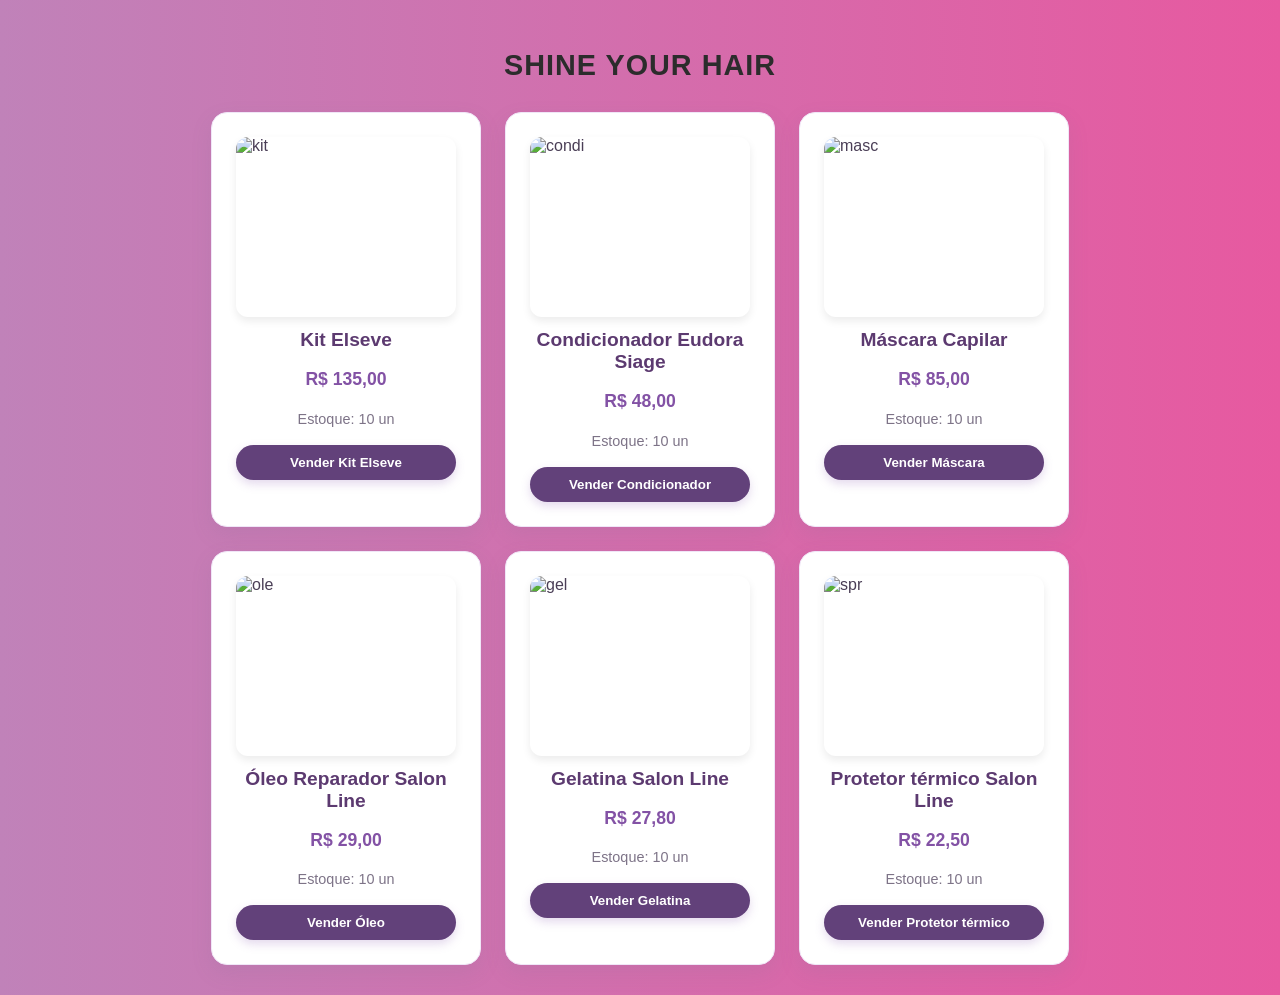
==== index.html @ 33eb519c "Add files via upload" ====
<!DOCTYPE html>
<html lang="pt-br">
<head>
    <meta charset="UTF-8">
    <meta name="viewport" content="width=device-width, initial-scale=1.0">
    <title>LOJA DE COSMÉTICOS</title>
    <link rel="stylesheet" href="style.css"> 

<body>

    <h1>SHINE YOUR HAIR</h1>

    <div class="container-produtos">
        <div class="card-produto">
            <img src="image/Kit Elseve Collagen Lifter 💜 Shampoo + Condicionador + Máscara + Creme + Leave-in (Versão 400ml).jpeg" alt="kit">
            <h3>Kit Elseve</h3>
            <p class="preco">R$ 135,00</p>
            <p class="estoque">Estoque: <span id="estoque-0">10</span> un</p>
            <button onclick="venderProdutoPorIndice(0)"> Vender Kit Elseve </button>
        </div>

        <div class="card-produto">
            <img src="image/Condicionador Eudora Siàge Nutri Acid Complex 200ml _ Panvel Farmácias.jpeg" alt="condi">
            <h3>Condicionador Eudora Siage</h3>
            <p class="preco">R$ 48,00</p>
            <p class="estoque">Estoque: <span id="estoque-1">10</span> un</p>
            <button onclick="venderProdutoPorIndice(1)"> Vender Condicionador </button>
        </div>

        <div class="card-produto">
            <img src="image/mascaracapilar.jpeg" alt="masc">
            <h3>Máscara Capilar</h3>
            <p class="preco">R$ 85,00</p>
            <p class="estoque">Estoque: <span id="estoque-2">10</span> un</p>
            <button onclick="venderProdutoPorIndice(2)"> Vender Máscara </button>
        </div>

        <div class="card-produto">
            <img src="image/Óleo Reparador Salon Line  SOS De Repente Pronta 42ml Oleo Cap Salon Line 42ml Sos De Repente Pronta.jpeg" alt="ole">
            <h3>Óleo Reparador Salon Line</h3>
            <p class="preco">R$ 29,00</p>
            <p class="estoque">Estoque: <span id="estoque-3">10</span> un</p>
            <button onclick="venderProdutoPorIndice(3)"> Vender Óleo </button>
        </div>
        <div class="card-produto">
            <img src="image/gelatinasalon.jpeg" alt="gel">
            <h3>Gelatina Salon Line</h3>
            <p class="preco">R$ 27,80</p>
            <p class="estoque">Estoque: <span id="estoque-4">10</span> un</p>
            <button onclick="venderProdutoPorIndice(4)"> Vender Gelatina </button>
        </div>
         <div class="card-produto">
            <img src="image/Spray Defrizante e Protetor Térmico - Meu Liso - Salon Line.jpeg" alt="spr">
            <h3>Protetor térmico Salon Line</h3>
            <p class="preco">R$ 22,50</p>
            <p class="estoque">Estoque: <span id="estoque-5">10</span> un</p>
            <button onclick="venderProdutoPorIndice(5)"> Vender Protetor térmico </button>
        </div>
    </div>

    <script>
        class Produto {
            constructor (nomeProduto, preco, idEstoque) {
                this.nome = nomeProduto;
                this.preco = preco;
                this.estoque = 10;
                this.idEstoque = idEstoque; 
            }

            vender () {
                if (this.estoque > 0) {
                    this.estoque = this.estoque - 1;
                    document.getElementById(this.idEstoque).innerText = this.estoque;
                    alert("Você vendeu: " + this.nome + " por R$ " + this.preco + ". Restam: " + this.estoque);
                } else {
                    alert("O produto: " + this.nome + " acabou.");
                }
            }
        }

        const listaProdutos = [
            new Produto("Kit Elseve", 135, "estoque-0"),
            new Produto("Condicionador Nutritivo", 48, "estoque-1"),
            new Produto("Máscara Capilar", 85, "estoque-2"),
            new Produto("Óleo Reparador", 29, "estoque-3"),
            new Produto("Gelatina salon line", 27, "estoque-4"),
            new Produto("Protetor termico", 22, "estoque-5")
        ];

        function venderProdutoPorIndice(indice) {
            listaProdutos[indice].vender();
        }
    </script>
</body>
</html>
---- style.css ----
body {
            font-family: 'Segoe UI', Tahoma, Geneva, Verdana, sans-serif;
           background: linear-gradient(to right, #c082b9, #e759a0);
            color: #4a3e56;
            margin: 0;
            padding: 30px;
            display: flex;
            flex-direction: column;
            align-items: center;
        }

        h1 {
            color: #2c2c2c;
            margin-bottom: 30px;
            text-align: center;
            font-size: 1.8rem;
            letter-spacing: 1px;
        }

        .container-produtos {
            display: flex;
            flex-wrap: wrap;
            gap: 24px;
            justify-content: center;
            max-width: 1000px;
        }

        .card-produto {
            background-color: #ffffff;
            border-radius: 16px;
            padding: 24px;
            width: 220px;
            box-shadow: 0 8px 20px rgba(127, 112, 148, 0.15); 
            border: 1px solid #f0e6f7;
            display: flex;
            flex-direction: column;
            align-items: center;
            transition: transform 0.3s ease, box-shadow 0.3s ease;
        }

        
        .card-produto:hover {
            transform: translateY(-5px);
            box-shadow: 0 12px 25px rgba(155, 126, 189, 0.25);
        }

        .card-produto h3 {
            margin-top: 0;
            margin-bottom: 12px;
            color: #5c3a70;
            font-size: 1.2rem;
            text-align: center;
        }

        .preco {
            font-size: 1.1rem;
            font-weight: 600;
            color: #8352a5;
            margin: 6px 0;
        }

        .estoque {
            font-size: 0.9rem;
            color: #7d7387;
            margin-bottom: 18px;
        }

        button {
            background-color: #62417a; 
            color: white;
            border: none;
            padding: 10px 18px;
            border-radius: 20px;
            font-weight: 600;
            cursor: pointer;
            width: 100%;
            transition: background-color 0.2s ease, transform 0.1s ease;
            box-shadow: 0 4px 10px rgba(167, 130, 195, 0.3);
        }

        button:hover {
            background-color: #9368b3;
        }

        button:active {
            transform: scale(0.98);
        }
  
.card-produto img {
    width: 100%;                 
    height: 180px;               
    object-fit: cover;       
    border-radius: 12px;        
    margin-bottom: 12px;         
    box-shadow: 0 4px 8px rgba(0, 0, 0, 0.08); 
    transition: transform 0.3s ease;
}


.card-produto:hover img {
    transform: scale(1.03);
}
.card-produto img {
    width: 100%;                 
    height: 180px;                
    object-fit: cover;  
    border-radius: 12px;         
    margin-bottom: 12px;          
    box-shadow: 0 4px 8px rgba(0, 0, 0, 0.08);
    transition: transform 0.3s ease;
}


.card-produto:hover img {
    transform: scale(1.03);
}
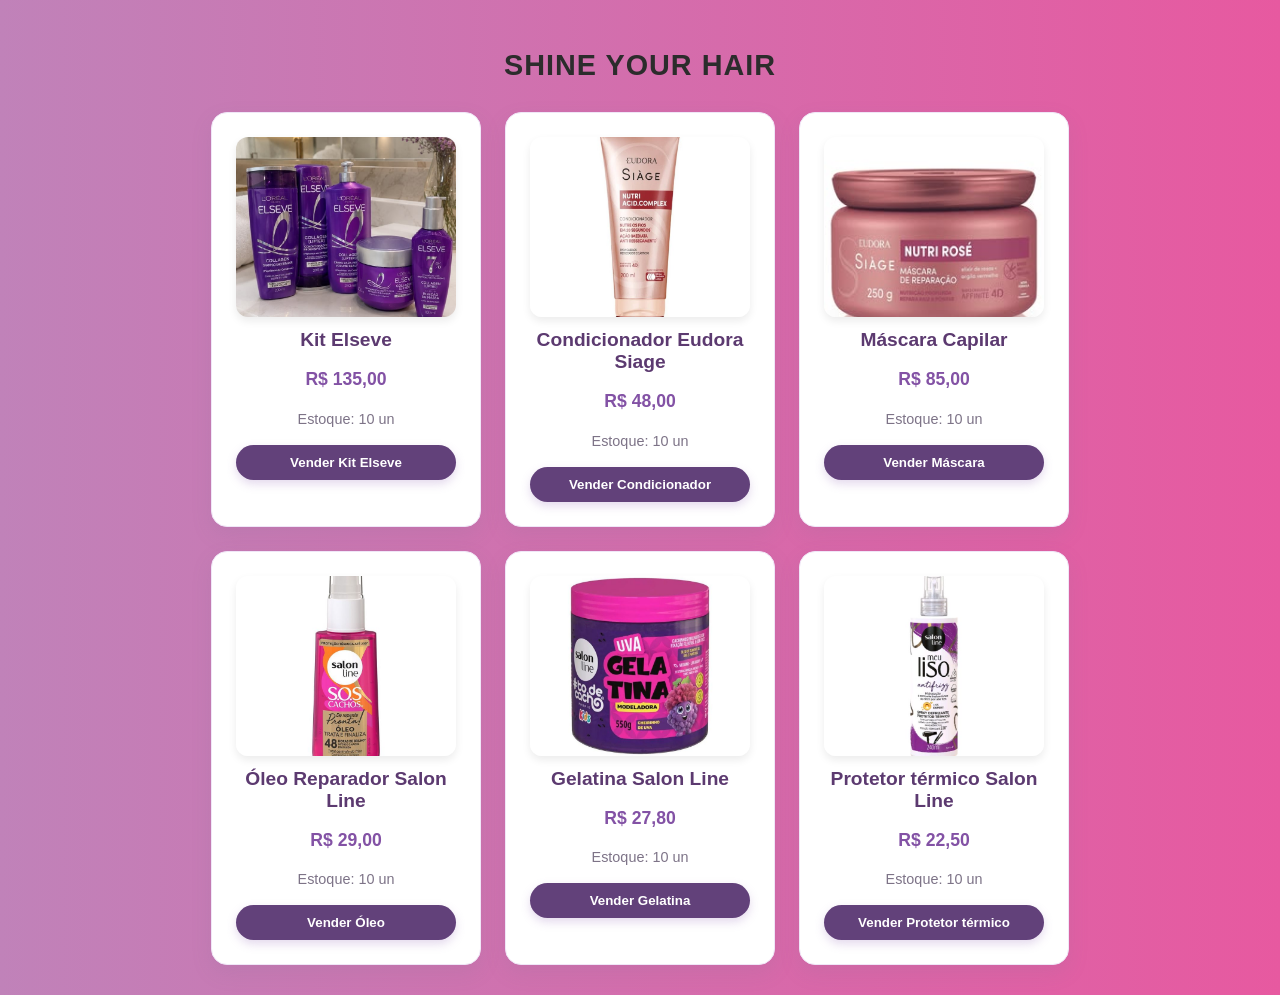
==== commit 58d755bd: "index.html" ====
--- a/index.html
+++ b/index.html
@@ -12,7 +12,7 @@
 
     <div class="container-produtos">
         <div class="card-produto">
-            <img src="image/Kit Elseve Collagen Lifter 💜 Shampoo + Condicionador + Máscara + Creme + Leave-in (Versão 400ml).jpeg" alt="kit">
+            <img src="Kit Elseve Collagen Lifter 💜 Shampoo + Condicionador + Máscara + Creme + Leave-in (Versão 400ml).jpeg" alt="kit">
             <h3>Kit Elseve</h3>
             <p class="preco">R$ 135,00</p>
             <p class="estoque">Estoque: <span id="estoque-0">10</span> un</p>
@@ -20,7 +20,7 @@
         </div>
 
         <div class="card-produto">
-            <img src="image/Condicionador Eudora Siàge Nutri Acid Complex 200ml _ Panvel Farmácias.jpeg" alt="condi">
+            <img src="Condicionador Eudora Siàge Nutri Acid Complex 200ml _ Panvel Farmácias.jpeg" alt="condi">
             <h3>Condicionador Eudora Siage</h3>
             <p class="preco">R$ 48,00</p>
             <p class="estoque">Estoque: <span id="estoque-1">10</span> un</p>
@@ -28,7 +28,7 @@
         </div>
 
         <div class="card-produto">
-            <img src="image/mascaracapilar.jpeg" alt="masc">
+            <img src="mascaracapilar.jpeg" alt="masc">
             <h3>Máscara Capilar</h3>
             <p class="preco">R$ 85,00</p>
             <p class="estoque">Estoque: <span id="estoque-2">10</span> un</p>
@@ -36,21 +36,21 @@
         </div>
 
         <div class="card-produto">
-            <img src="image/Óleo Reparador Salon Line  SOS De Repente Pronta 42ml Oleo Cap Salon Line 42ml Sos De Repente Pronta.jpeg" alt="ole">
+            <img src="Óleo Reparador Salon Line  SOS De Repente Pronta 42ml Oleo Cap Salon Line 42ml Sos De Repente Pronta.jpeg" alt="ole">
             <h3>Óleo Reparador Salon Line</h3>
             <p class="preco">R$ 29,00</p>
             <p class="estoque">Estoque: <span id="estoque-3">10</span> un</p>
             <button onclick="venderProdutoPorIndice(3)"> Vender Óleo </button>
         </div>
         <div class="card-produto">
-            <img src="image/gelatinasalon.jpeg" alt="gel">
+            <img src="gelatinasalon.jpeg" alt="gel">
             <h3>Gelatina Salon Line</h3>
             <p class="preco">R$ 27,80</p>
             <p class="estoque">Estoque: <span id="estoque-4">10</span> un</p>
             <button onclick="venderProdutoPorIndice(4)"> Vender Gelatina </button>
         </div>
          <div class="card-produto">
-            <img src="image/Spray Defrizante e Protetor Térmico - Meu Liso - Salon Line.jpeg" alt="spr">
+            <img src="Spray Defrizante e Protetor Térmico - Meu Liso - Salon Line.jpeg" alt="spr">
             <h3>Protetor térmico Salon Line</h3>
             <p class="preco">R$ 22,50</p>
             <p class="estoque">Estoque: <span id="estoque-5">10</span> un</p>
@@ -92,4 +92,4 @@
         }
     </script>
 </body>
-</html>+</html>
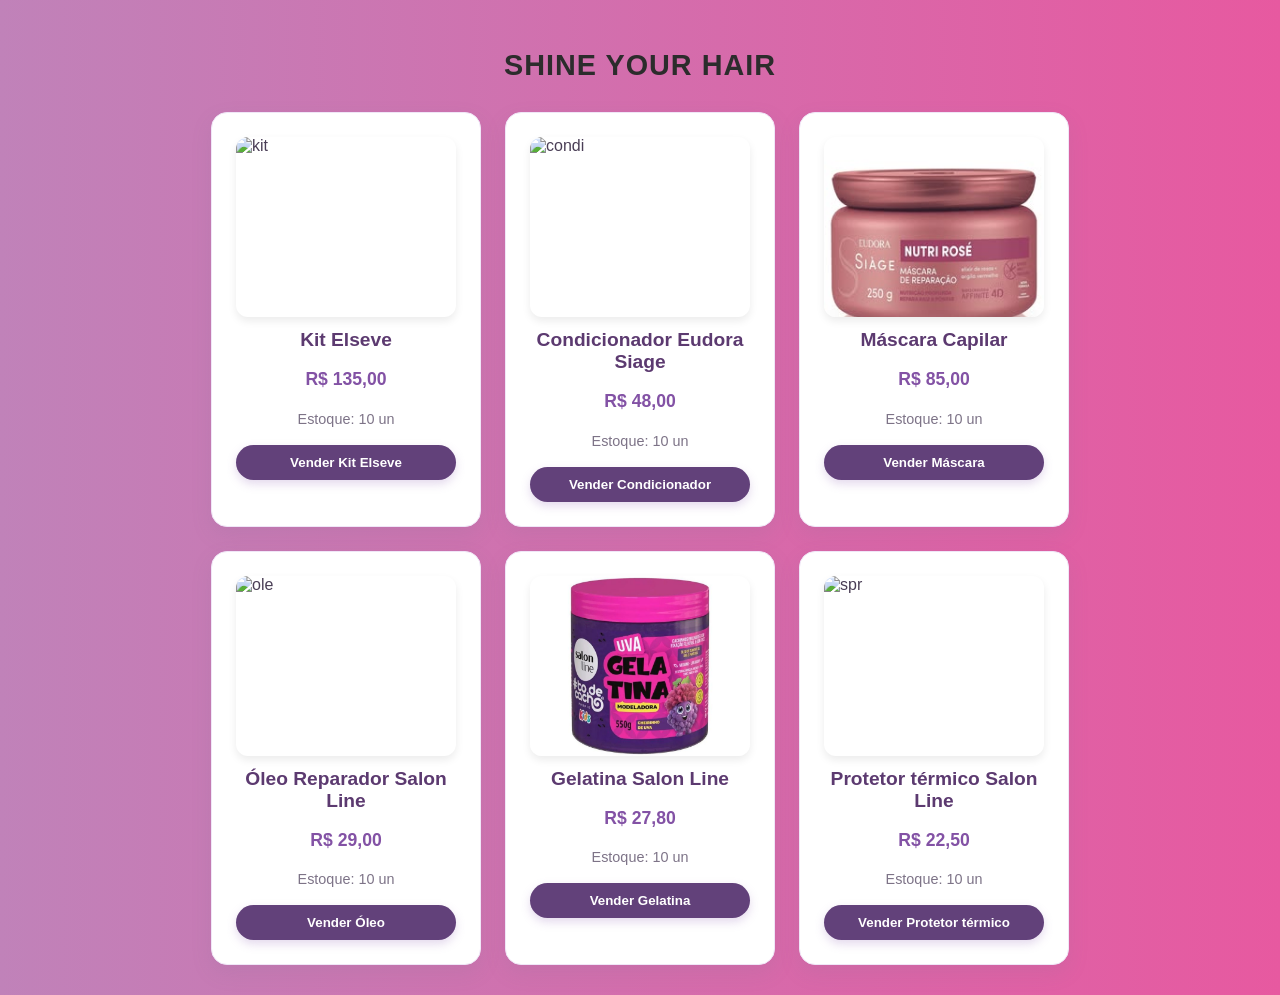
==== commit 9189711a: "Update index.html" ====
--- a/index.html
+++ b/index.html
@@ -12,7 +12,7 @@
 
     <div class="container-produtos">
         <div class="card-produto">
-            <img src="Kit Elseve Collagen Lifter 💜 Shampoo + Condicionador + Máscara + Creme + Leave-in (Versão 400ml).jpeg" alt="kit">
+            <img src="Kit.jpeg" alt="kit">
             <h3>Kit Elseve</h3>
             <p class="preco">R$ 135,00</p>
             <p class="estoque">Estoque: <span id="estoque-0">10</span> un</p>
@@ -20,7 +20,7 @@
         </div>
 
         <div class="card-produto">
-            <img src="Condicionador Eudora Siàge Nutri Acid Complex 200ml _ Panvel Farmácias.jpeg" alt="condi">
+            <img src="Condicionador.jpeg" alt="condi">
             <h3>Condicionador Eudora Siage</h3>
             <p class="preco">R$ 48,00</p>
             <p class="estoque">Estoque: <span id="estoque-1">10</span> un</p>
@@ -36,7 +36,7 @@
         </div>
 
         <div class="card-produto">
-            <img src="Óleo Reparador Salon Line  SOS De Repente Pronta 42ml Oleo Cap Salon Line 42ml Sos De Repente Pronta.jpeg" alt="ole">
+            <img src="Óleo.jpeg" alt="ole">
             <h3>Óleo Reparador Salon Line</h3>
             <p class="preco">R$ 29,00</p>
             <p class="estoque">Estoque: <span id="estoque-3">10</span> un</p>
@@ -50,7 +50,7 @@
             <button onclick="venderProdutoPorIndice(4)"> Vender Gelatina </button>
         </div>
          <div class="card-produto">
-            <img src="Spray Defrizante e Protetor Térmico - Meu Liso - Salon Line.jpeg" alt="spr">
+            <img src="Spray.jpeg" alt="spr">
             <h3>Protetor térmico Salon Line</h3>
             <p class="preco">R$ 22,50</p>
             <p class="estoque">Estoque: <span id="estoque-5">10</span> un</p>
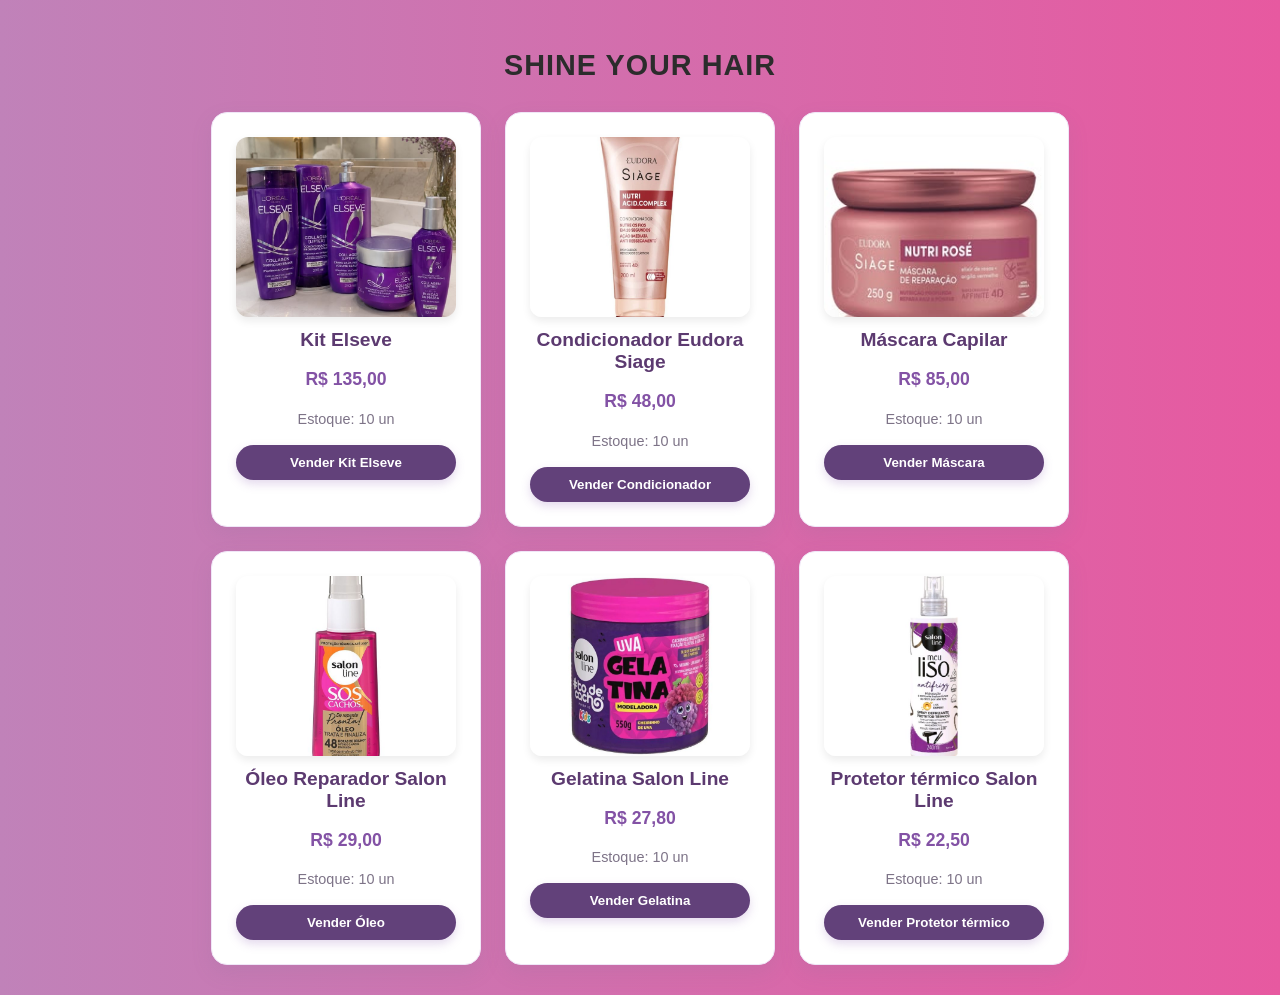
==== commit 713b6b81: "Update index.html" ====
--- a/index.html
+++ b/index.html
@@ -36,7 +36,7 @@
         </div>
 
         <div class="card-produto">
-            <img src="Óleo.jpeg" alt="ole">
+            <img src="oleo.jpeg" alt="ole">
             <h3>Óleo Reparador Salon Line</h3>
             <p class="preco">R$ 29,00</p>
             <p class="estoque">Estoque: <span id="estoque-3">10</span> un</p>
